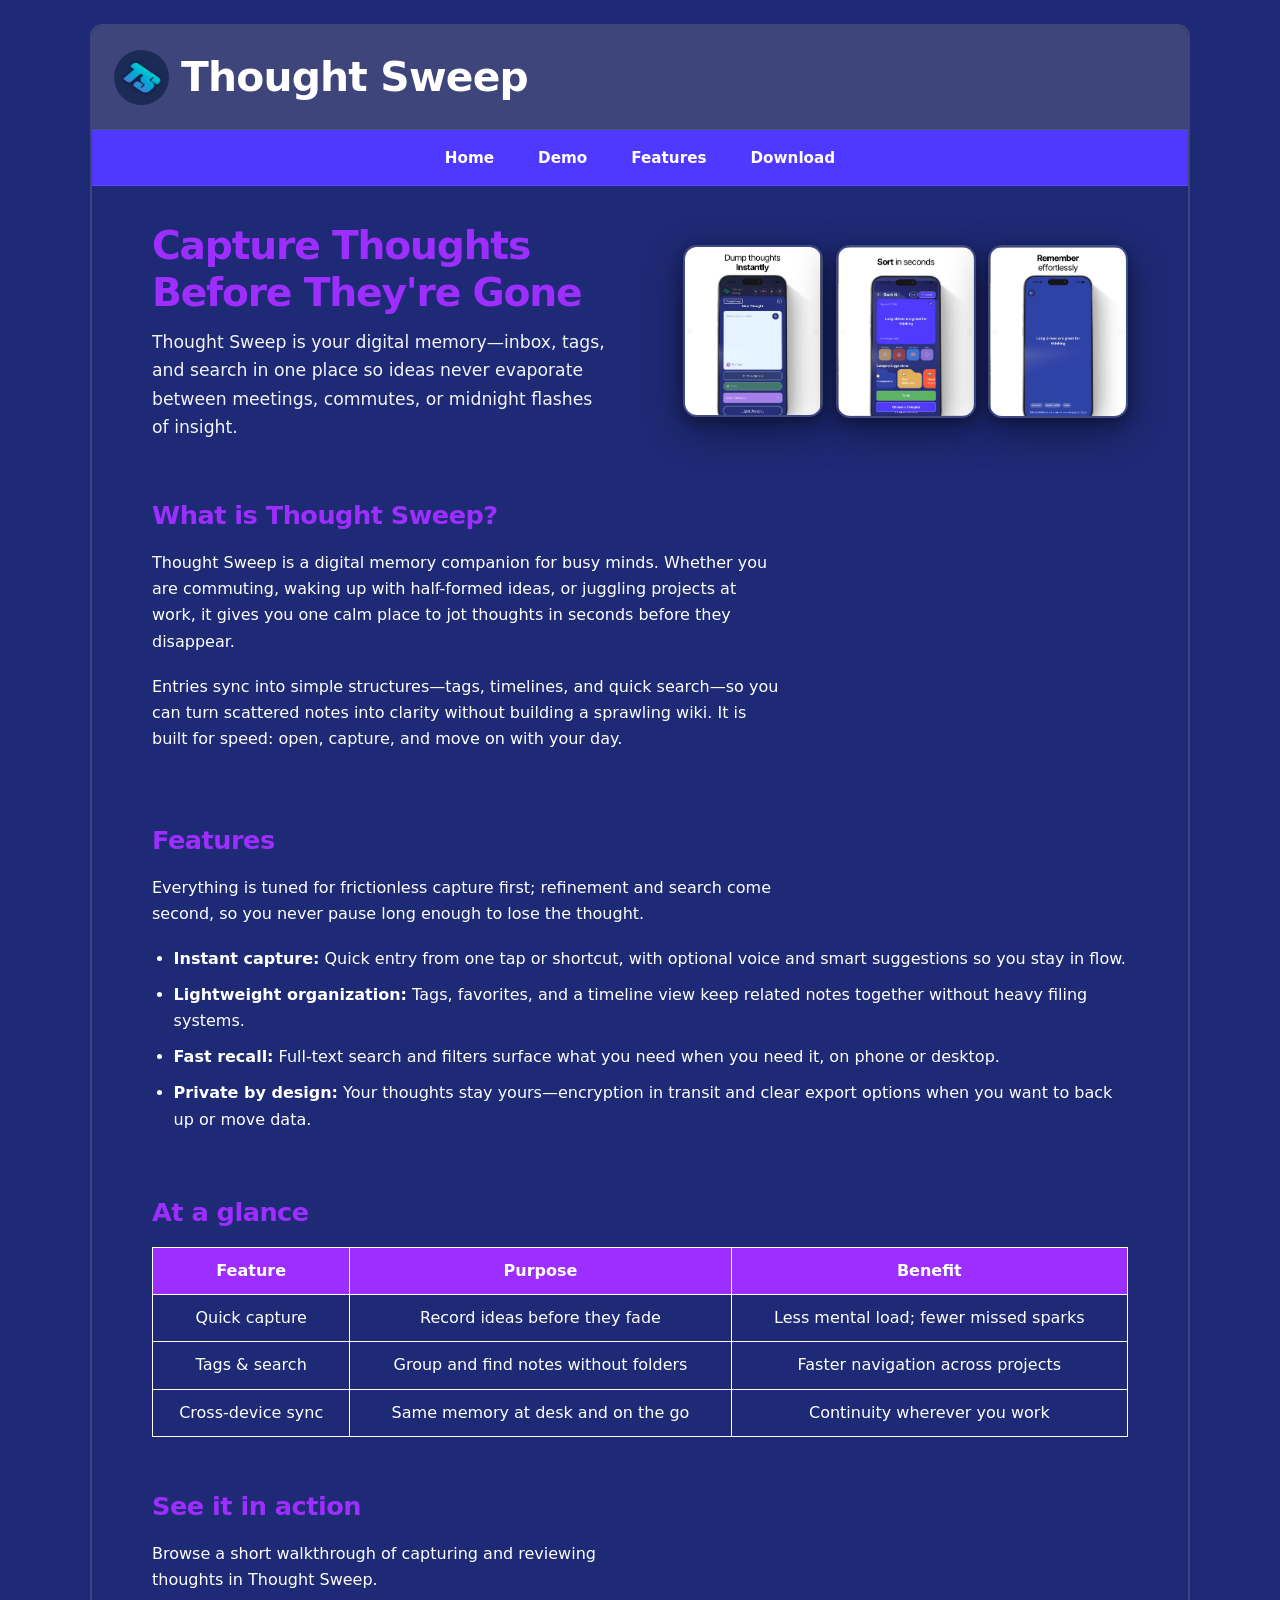
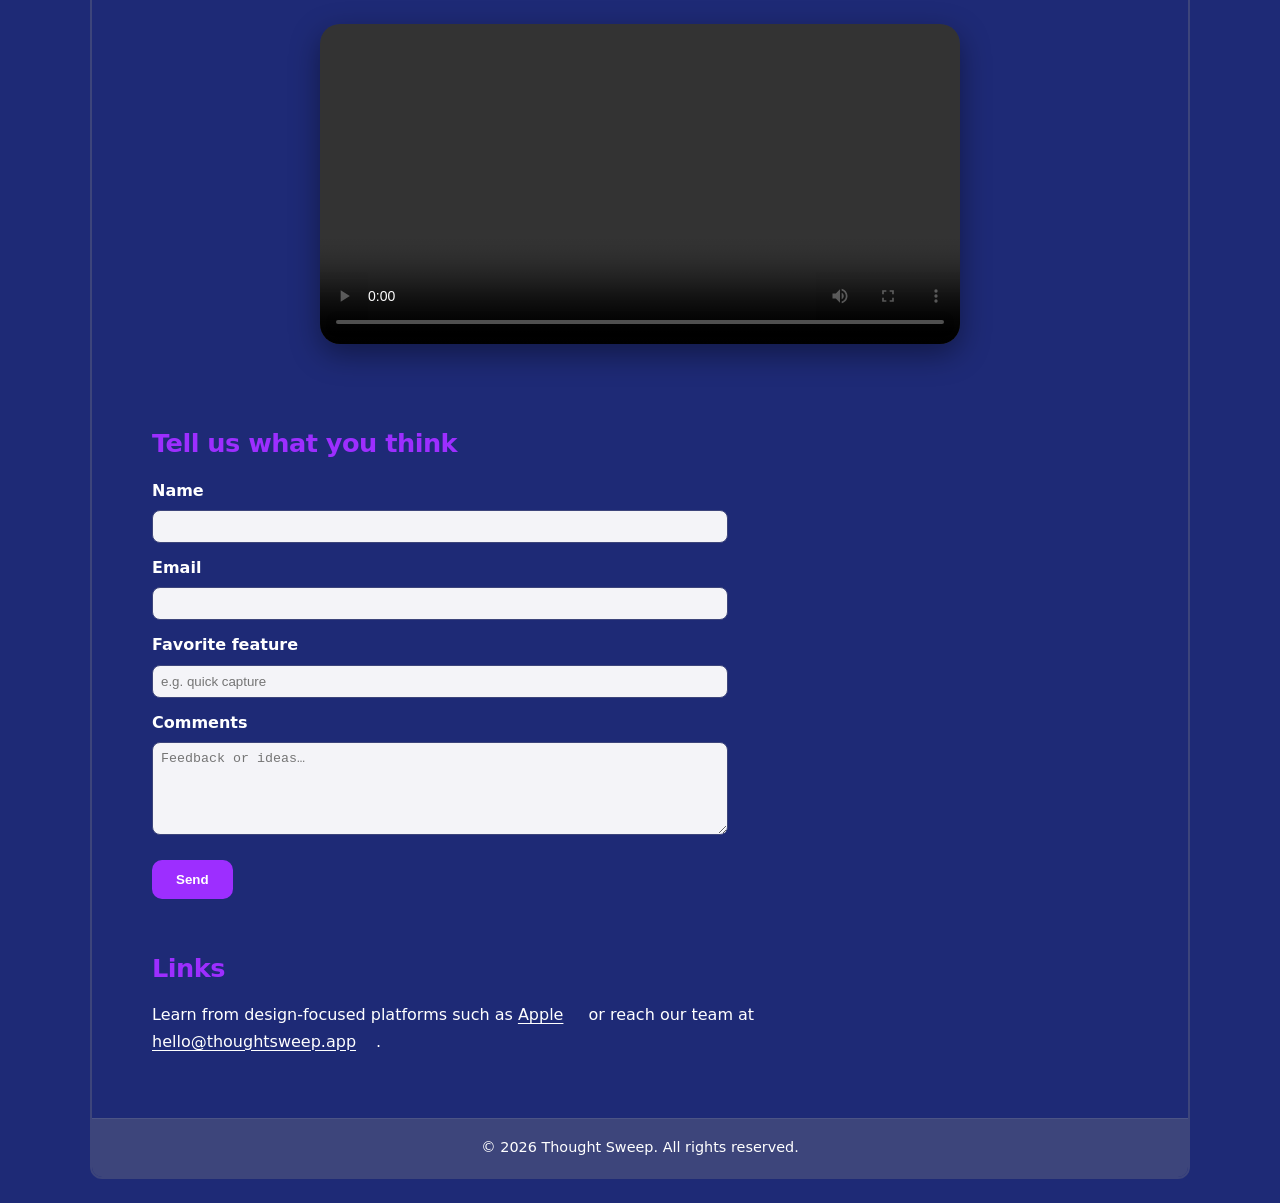
==== index.html @ 0a1fb521 "Initial commit: Thought Sweep landing page Made-with: Cursor" ====
<!DOCTYPE html>
<html lang="en">
<head>
  <meta charset="UTF-8" />
  <meta name="viewport" content="width=device-width, initial-scale=1.0" />
  <title>Thought Sweep | Digital Memory</title>
  <link rel="stylesheet" href="styles.css" />
</head>
<body>
  <div id="wrapper">
    <header>
      <div class="logo-title">
        <img src="logo.png" alt="Thought Sweep Logo" class="logo">
        <h1>Thought Sweep</h1>
      </div>
    </header>

    <nav aria-label="Primary">
      <ul>
        <li><a href="#">Home</a></li>
        <li><a href="#">Demo</a></li>
        <li><a href="#">Features</a></li>
        <li><a href="#">Download</a></li>
      </ul>
    </nav>

    <main class="main-content">
      <section class="hero" id="hero" aria-labelledby="hero-heading">
        <div class="hero-inner">
          <div class="hero-copy">
            <h2 id="hero-heading" class="hero-headline">Capture Thoughts Before They're Gone</h2>
            <p class="hero-lede">
              Thought Sweep is your digital memory—inbox, tags, and search in one place so ideas
              never evaporate between meetings, commutes, or midnight flashes of insight.
            </p>
          </div>
          <div class="hero-visual">
            <div class="screenshot-gallery">
              <img
                class="screenshot"
                src="hero-shot-1.png"
                alt="Thought Sweep screen showing quick thought capture"
              />
              <img
                class="screenshot"
                src="hero-shot-2.png"
                alt="Thought Sweep screen showing sorting and categories"
              />
              <img
                class="screenshot"
                src="hero-shot-3.png"
                alt="Thought Sweep screen showing saved thought view"
              />
            </div>
          </div>
        </div>
      </section>

      <section id="intro" aria-labelledby="intro-heading">
        <h2 id="intro-heading">What is Thought Sweep?</h2>
        <p>
          Thought Sweep is a digital memory companion for busy minds. Whether you are commuting,
          waking up with half-formed ideas, or juggling projects at work, it gives you one calm
          place to jot thoughts in seconds before they disappear.
        </p>
        <p>
          Entries sync into simple structures—tags, timelines, and quick search—so you can turn
          scattered notes into clarity without building a sprawling wiki. It is built for speed:
          open, capture, and move on with your day.
        </p>
      </section>

      <section id="features" aria-labelledby="features-heading">
        <h2 id="features-heading">Features</h2>
        <p>
          Everything is tuned for frictionless capture first; refinement and search come second, so
          you never pause long enough to lose the thought.
        </p>
        <ul>
          <li>
            <strong>Instant capture:</strong> Quick entry from one tap or shortcut, with optional voice
            and smart suggestions so you stay in flow.
          </li>
          <li>
            <strong>Lightweight organization:</strong> Tags, favorites, and a timeline view keep
            related notes together without heavy filing systems.
          </li>
          <li>
            <strong>Fast recall:</strong> Full-text search and filters surface what you need when you
            need it, on phone or desktop.
          </li>
          <li>
            <strong>Private by design:</strong> Your thoughts stay yours—encryption in transit and
            clear export options when you want to back up or move data.
          </li>
        </ul>
      </section>

      <section id="compare" aria-labelledby="compare-heading">
        <h2 id="compare-heading">At a glance</h2>
        <table>
          <thead>
            <tr>
              <th scope="col">Feature</th>
              <th scope="col">Purpose</th>
              <th scope="col">Benefit</th>
            </tr>
          </thead>
          <tbody>
            <tr>
              <td>Quick capture</td>
              <td>Record ideas before they fade</td>
              <td>Less mental load; fewer missed sparks</td>
            </tr>
            <tr>
              <td>Tags &amp; search</td>
              <td>Group and find notes without folders</td>
              <td>Faster navigation across projects</td>
            </tr>
            <tr>
              <td>Cross-device sync</td>
              <td>Same memory at desk and on the go</td>
              <td>Continuity wherever you work</td>
            </tr>
          </tbody>
        </table>
      </section>

      <section id="demo-video" aria-labelledby="video-heading">
        <h2 id="video-heading">See it in action</h2>
        <p>Browse a short walkthrough of capturing and reviewing thoughts in Thought Sweep.</p>
        <video controls class="video">
          <source src="ts-demo.mp4" type="video/mp4">
          Your browser does not support the video tag.
        </video>
      </section>

      <section id="contact" aria-labelledby="contact-heading">
        <h2 id="contact-heading">Tell us what you think</h2>
        <form action="#" method="get">
          <label for="name">Name</label>
          <input id="name" name="name" type="text" autocomplete="name" required />

          <label for="email">Email</label>
          <input id="email" name="email" type="email" autocomplete="email" required />

          <label for="favorite-feature">Favorite feature</label>
          <input
            id="favorite-feature"
            name="favorite_feature"
            type="text"
            placeholder="e.g. quick capture"
            required
          />

          <label for="comments">Comments</label>
          <textarea id="comments" name="comments" rows="5" placeholder="Feedback or ideas…"></textarea>

          <button type="submit">Send</button>
        </form>
      </section>

      <section id="links" aria-labelledby="links-heading">
        <h2 id="links-heading">Links</h2>
        <p class="external-links">
          Learn from design-focused platforms such as
          <a href="https://www.apple.com" rel="noopener noreferrer">Apple</a>
          or reach our team at
          <a href="mailto:hello@thoughtsweep.app">hello@thoughtsweep.app</a>.
        </p>
      </section>
    </main>

    <footer>
      <p>&copy; 2026 Thought Sweep. All rights reserved.</p>
    </footer>
  </div>
</body>
</html>
---- styles.css ----
* {
  box-sizing: border-box;
}

:root {
  --text: #ffffff;
  --background: #1e2a76;
  --primary: #9d2eff;
  --secondary: #3d457b;
  --accent: #4f38ff;
}

body {
  margin: 0;
  font-family: system-ui, -apple-system, "Segoe UI", Arial, sans-serif;
  background-color: var(--background);
  color: var(--text);
  line-height: 1.65;
}

#wrapper {
  width: min(92%, 1100px);
  margin: 24px auto;
  border: 2px solid var(--secondary);
  padding: 0;
  background-color: var(--background);
  border-radius: 12px;
  overflow: hidden;
}

header {
  background-color: var(--secondary);
  padding: 18px 22px;
  display: flex;
  flex-direction: row;
  align-items: center;
  justify-content: flex-start;
  border-bottom: 1px solid rgba(255, 255, 255, 0.08);
}

.header-brand {
  display: flex;
  flex-direction: row;
  align-items: center;
  gap: 1rem;
}

.logo-title {
  display: flex;
  align-items: center;
  justify-content: center;
  gap: 12px;
}

.logo {
  width: 55px;
  height: 55px;
  border-radius: 50%;
  object-fit: cover;
}

header h1 {
  margin: 0;
  font-size: clamp(2rem, 4.8vw, 2.55rem);
  font-weight: 700;
  letter-spacing: -0.02em;
  color: white;
}

nav {
  background-color: var(--accent);
  padding: 14px 16px;
  border-bottom: 1px solid rgba(255, 255, 255, 0.08);
}

nav ul {
  list-style: none;
  margin: 0;
  padding: 0;
  display: flex;
  flex-wrap: wrap;
  justify-content: center;
  gap: 0.5rem 1.25rem;
}

nav a {
  color: var(--text);
  margin: 0 4px;
  text-decoration: none;
  font-weight: 600;
  font-size: 0.95rem;
  padding: 0.35rem 0.5rem;
  border-radius: 6px;
  transition: color 0.2s ease, background-color 0.2s ease;
}

nav a:hover,
nav a:focus-visible {
  color: var(--primary);
  background-color: rgba(0, 0, 0, 0.15);
  text-decoration: none;
}

nav a:focus-visible {
  outline: 2px solid var(--primary);
  outline-offset: 2px;
}

.main-content {
  max-width: min(100%, 1040px);
  margin: 0 auto;
  padding: 2.25rem clamp(1rem, 4vw, 2rem) 2.75rem;
  display: flex;
  flex-direction: column;
  gap: 3rem;
  border: none;
}

main section h2 {
  margin-top: 0;
  margin-bottom: 0.85rem;
  font-size: clamp(1.35rem, 3vw, 1.6rem);
  letter-spacing: -0.02em;
}

h1,
h2 {
  color: var(--primary);
}

p {
  margin: 0 0 1.15rem;
  max-width: 62ch;
}

ul:not(nav ul) {
  margin: 0.25rem 0 0;
  padding-left: 1.35rem;
}

ul:not(nav ul) li {
  margin-bottom: 0.6rem;
}

.hero {
  padding-bottom: 0.25rem;
}

.hero-inner {
  display: grid;
  grid-template-columns: 1fr;
  gap: 2rem;
  align-items: center;
}

@media (min-width: 900px) {
  .hero-inner {
    grid-template-columns: minmax(0, 1.05fr) minmax(0, 0.95fr);
    gap: 2.5rem;
  }
}

.hero-headline {
  margin: 0 0 0.75rem;
  font-size: clamp(1.85rem, 4.5vw, 2.45rem);
  line-height: 1.2;
  color: var(--primary);
  font-weight: 700;
  letter-spacing: -0.03em;
}

.hero-lede {
  margin: 0;
  font-size: 1.08rem;
  opacity: 0.95;
  max-width: 42ch;
}

.hero-visual {
  display: flex;
  justify-content: center;
  align-items: center;
}

.screenshot-gallery {
  display: grid;
  grid-template-columns: repeat(3, minmax(0, 1fr));
  gap: 0.8rem;
  width: 100%;
}

img.screenshot {
  width: 100%;
  max-width: 220px;
  height: auto;
  display: block;
  margin: 0 auto;
  border-radius: 14px;
  border: 2px solid rgba(255, 255, 255, 0.15);
  box-shadow:
    0 12px 40px rgba(0, 0, 0, 0.45),
    0 4px 12px rgba(0, 0, 0, 0.28);
  transition: transform 0.25s ease, box-shadow 0.25s ease;
}

img.screenshot:hover {
  transform: scale(1.02);
  box-shadow:
    0 18px 48px rgba(0, 0, 0, 0.5),
    0 8px 20px rgba(0, 0, 0, 0.32);
}

.video {
  width: 100%;
  max-width: 640px;
  display: block;
  margin: 30px auto;
  border-radius: 20px;
  box-shadow: 0 10px 30px rgba(0,0,0,0.4);
}

#demo-video p {
  max-width: 50ch;
}

table {
  width: 100%;
  border-collapse: collapse;
  margin-top: 12px;
}

th,
td {
  border: 1px solid var(--text);
  padding: 10px;
  text-align: center;
}

th {
  background-color: var(--primary);
}

form {
  margin-top: 12px;
  max-width: 36rem;
}

label {
  display: block;
  margin-top: 0.75rem;
  font-weight: bold;
}

input,
textarea {
  width: 100%;
  padding: 8px;
  margin: 6px 0 0;
  border-radius: 8px;
  border: 1px solid var(--secondary);
  background: rgba(255, 255, 255, 0.95);
  color: #1a1a1a;
}

button[type="submit"] {
  margin-top: 1rem;
  padding: 12px 24px;
  font-weight: bold;
  cursor: pointer;
  border-radius: 10px;
  border: none;
  background-color: var(--primary);
  color: var(--text);
  transition: filter 0.2s ease, transform 0.15s ease;
}

button[type="submit"]:hover {
  filter: brightness(1.1);
}

button[type="submit"]:active {
  transform: scale(0.98);
}

.external-links {
  margin-top: 0.5rem;
}

.external-links a {
  color: var(--text);
  margin-right: 1.25rem;
  text-decoration: underline;
  text-underline-offset: 3px;
  transition: color 0.2s ease;
}

.external-links a:hover {
  color: var(--primary);
}

footer {
  background-color: var(--secondary);
  text-align: center;
  padding: 1.1rem 16px;
  margin-top: 0;
  border-top: 1px solid rgba(255, 255, 255, 0.08);
  font-size: 0.9rem;
}

footer p {
  margin: 0;
  max-width: none;
}

@media (max-width: 768px) {
  nav ul {
    flex-direction: column;
    align-items: center;
  }

  .hero-inner {
    gap: 1.5rem;
  }

  .screenshot-gallery {
    grid-template-columns: 1fr;
  }

  img.screenshot {
    max-width: 320px;
  }
}
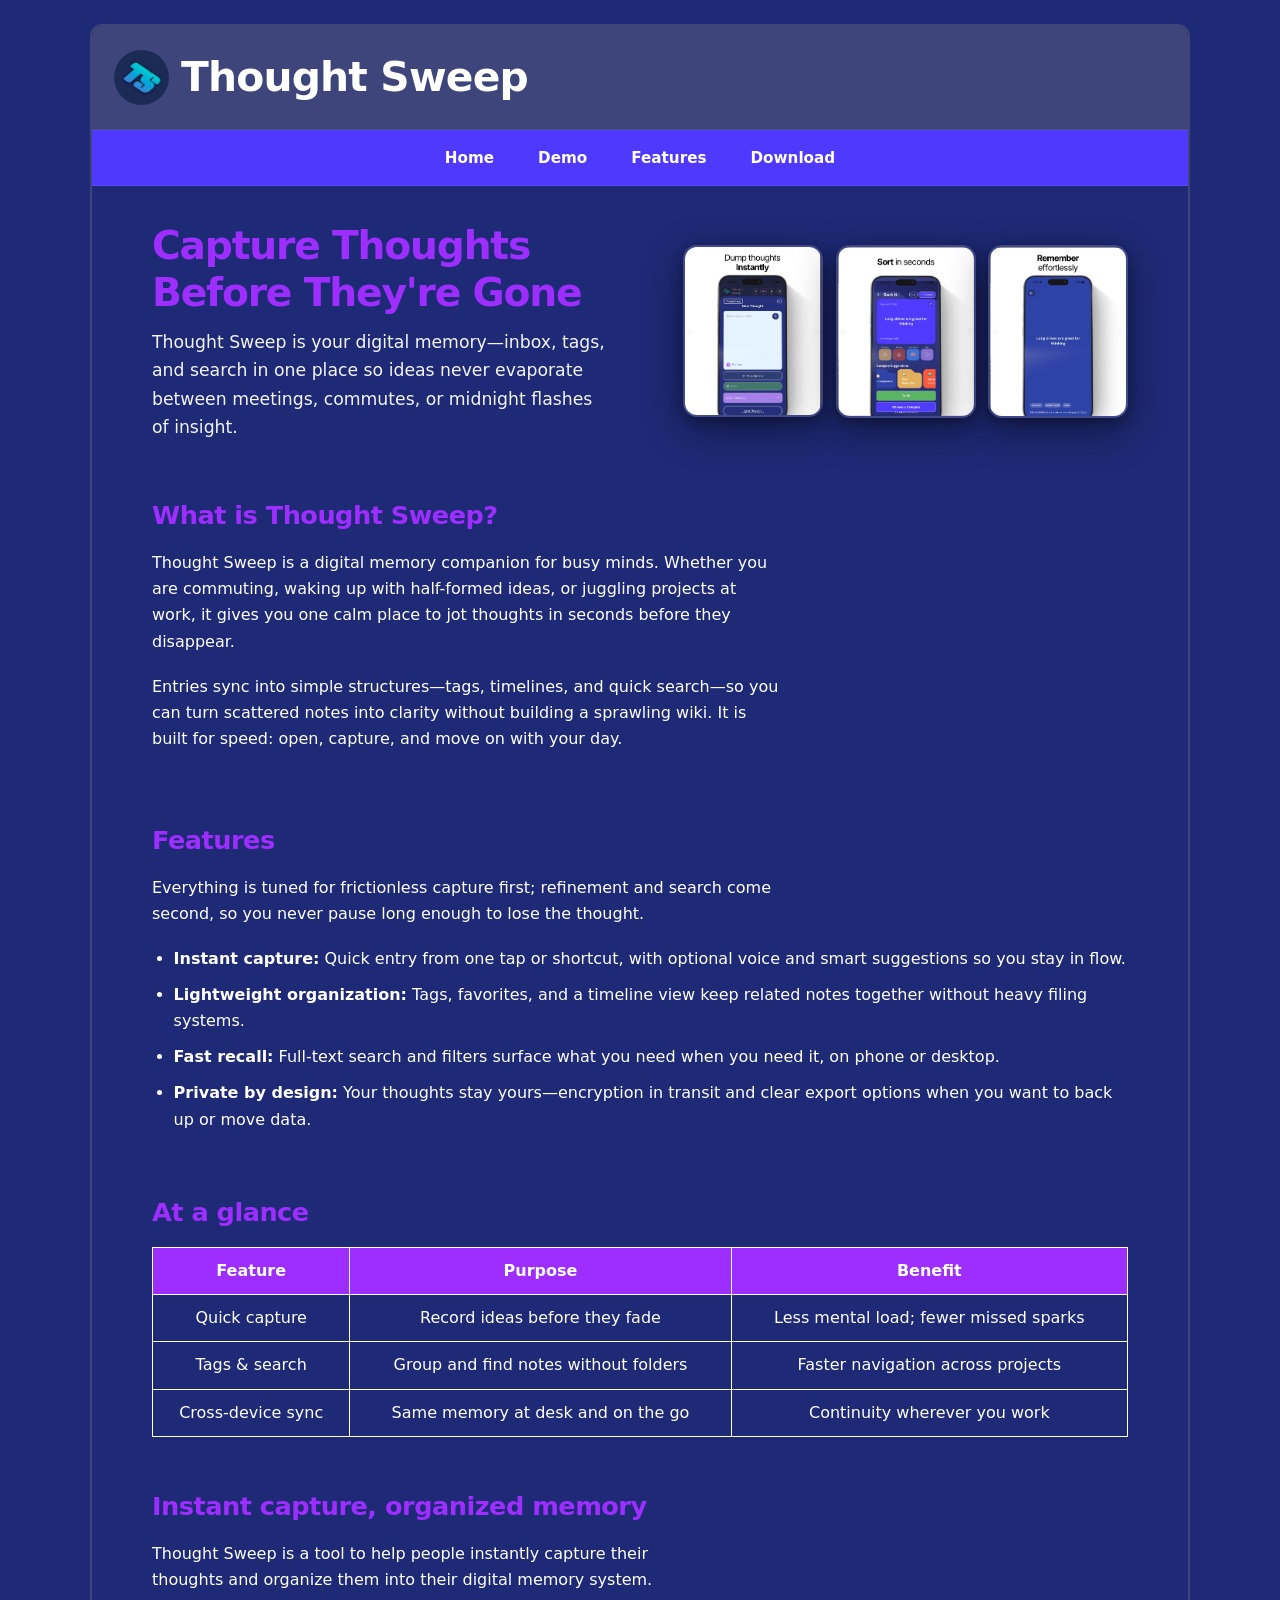
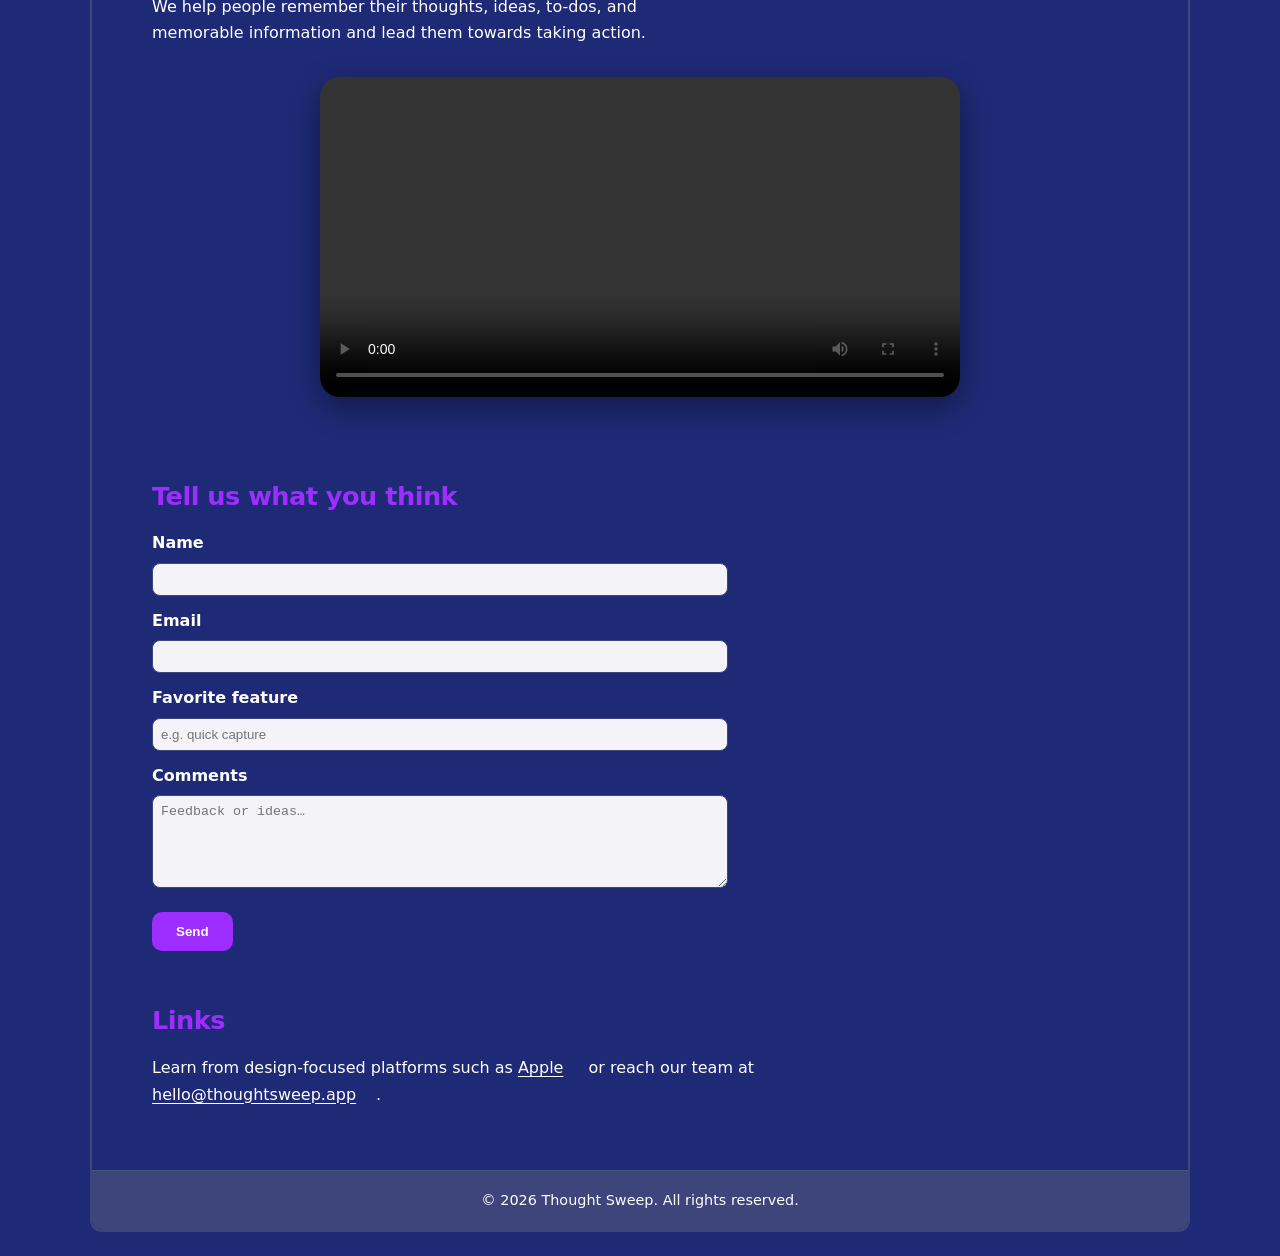
==== commit fff752e1: "Update site pages, styles, demo video, Cursor rules, and gitignore. Adds expanded Demo and Features " ====
--- a/index.html
+++ b/index.html
@@ -3,6 +3,10 @@
 <head>
   <meta charset="UTF-8" />
   <meta name="viewport" content="width=device-width, initial-scale=1.0" />
+  <meta
+    name="description"
+    content="Thought Sweep is a digital memory app: quick capture, tags, search, and privacy-minded sync—plus a demo video, comparison table, and feedback form."
+  />
   <title>Thought Sweep | Digital Memory</title>
   <link rel="stylesheet" href="styles.css" />
 </head>
@@ -17,10 +21,10 @@
 
     <nav aria-label="Primary">
       <ul>
-        <li><a href="#">Home</a></li>
-        <li><a href="#">Demo</a></li>
-        <li><a href="#">Features</a></li>
-        <li><a href="#">Download</a></li>
+        <li><a href="index.html">Home</a></li>
+        <li><a href="demo.html">Demo</a></li>
+        <li><a href="features.html">Features</a></li>
+        <li><a href="download.html">Download</a></li>
       </ul>
     </nav>
 
@@ -127,8 +131,13 @@
       </section>
 
       <section id="demo-video" aria-labelledby="video-heading">
-        <h2 id="video-heading">See it in action</h2>
-        <p>Browse a short walkthrough of capturing and reviewing thoughts in Thought Sweep.</p>
+        <h2 id="video-heading">Instant capture, organized memory</h2>
+        <p>
+          Thought Sweep is a tool to help people instantly capture their thoughts and organize them
+          into their digital memory system. We help people remember their thoughts, ideas, to-dos,
+          and memorable information and lead them towards taking action.
+        </p>
+        <!-- ts-demo.mp4: remuxed from "TS Demo Square.mov" (H.264) for broad browser support -->
         <video controls class="video">
           <source src="ts-demo.mp4" type="video/mp4">
           Your browser does not support the video tag.
--- a/styles.css
+++ b/styles.css
@@ -26,6 +26,85 @@
   background-color: var(--background);
   border-radius: 12px;
   overflow: hidden;
+}
+
+#wrapper.wrapper-features {
+  display: flex;
+  flex-direction: column;
+  min-height: calc(100vh - 48px);
+}
+
+#wrapper.wrapper-features .onboarding-page {
+  flex: 1 1 auto;
+  min-height: 0;
+  justify-content: flex-start;
+  align-items: stretch;
+  padding-top: 1rem;
+  padding-bottom: 1rem;
+  gap: 1.5rem;
+}
+
+.features-editorial {
+  width: min(100%, 720px);
+  margin: 0 auto;
+  padding: 0 clamp(1rem, 4vw, 1.5rem);
+  text-align: left;
+}
+
+.features-editorial section + section {
+  margin-top: 2rem;
+}
+
+.features-editorial a {
+  color: #d4c4ff;
+  text-decoration: underline;
+  text-underline-offset: 3px;
+}
+
+.features-editorial a:hover {
+  color: var(--primary);
+}
+
+.features-summary-lede {
+  margin-bottom: 0.35rem;
+}
+
+dl.features-summary-dl {
+  margin: 0.75rem 0 0;
+}
+
+dl.features-summary-dl dt {
+  margin-top: 1rem;
+  font-weight: 700;
+  color: var(--primary);
+  font-size: 1.05rem;
+}
+
+dl.features-summary-dl dt:first-child {
+  margin-top: 0.35rem;
+}
+
+dl.features-summary-dl dd {
+  margin: 0.4rem 0 0;
+  padding: 0;
+  max-width: 65ch;
+  color: rgba(255, 255, 255, 0.94);
+}
+
+.features-carousel-area {
+  position: relative;
+  flex: 1 1 auto;
+  display: flex;
+  flex-direction: column;
+  align-items: center;
+  justify-content: flex-start;
+  width: 100%;
+  padding: 2.5rem 1.2rem 1.25rem;
+  min-height: 280px;
+}
+
+#wrapper.wrapper-features .features-carousel-area .onboarding-skip {
+  top: 0.45rem;
 }
 
 header {
@@ -298,6 +377,427 @@
   color: var(--primary);
 }
 
+.download-hero {
+  text-align: center;
+}
+
+.download-hero p {
+  margin-left: auto;
+  margin-right: auto;
+}
+
+.download-image {
+  width: 100%;
+  max-width: 420px;
+  display: block;
+  margin: 1rem auto 0;
+  border-radius: 16px;
+  border: 2px solid rgba(255, 255, 255, 0.15);
+  box-shadow:
+    0 12px 40px rgba(0, 0, 0, 0.45),
+    0 4px 12px rgba(0, 0, 0, 0.28);
+}
+
+.download-btn {
+  display: inline-block;
+  margin-top: 20px;
+  padding: 14px 28px;
+  background-color: var(--primary);
+  color: white;
+  text-decoration: none;
+  border-radius: 12px;
+  font-weight: bold;
+  transition: transform 0.15s ease, filter 0.2s ease;
+}
+
+.download-btn:hover {
+  filter: brightness(1.1);
+  transform: translateY(-2px);
+}
+
+.demo-intro {
+  max-width: 52rem;
+  margin: 0 auto;
+}
+
+.demo-intro-figure {
+  margin: 1.25rem 0 0;
+  padding: 0;
+}
+
+.demo-intro-image {
+  width: 100%;
+  max-width: 640px;
+  height: auto;
+  display: block;
+  margin: 0 auto;
+  border-radius: 16px;
+  border: 2px solid rgba(255, 255, 255, 0.15);
+  box-shadow:
+    0 12px 40px rgba(0, 0, 0, 0.45),
+    0 4px 12px rgba(0, 0, 0, 0.28);
+}
+
+.demo-intro-caption {
+  margin: 0.65rem auto 0;
+  max-width: 52ch;
+  font-size: 0.92rem;
+  color: rgba(255, 255, 255, 0.88);
+  text-align: center;
+}
+
+.demo-howto ol {
+  margin: 0.5rem 0 0;
+  padding-left: 1.35rem;
+  max-width: 62ch;
+}
+
+.demo-howto li {
+  margin-bottom: 0.55rem;
+}
+
+.demo-faq a {
+  color: #d4c4ff;
+  text-decoration: underline;
+  text-underline-offset: 3px;
+}
+
+.demo-faq a:hover {
+  color: var(--primary);
+}
+
+.demo-faq h3 {
+  margin: 1.15rem 0 0.35rem;
+  font-size: 1.08rem;
+  font-weight: 600;
+  color: rgba(255, 255, 255, 0.98);
+}
+
+.demo-faq h3:first-of-type {
+  margin-top: 0.6rem;
+}
+
+.demo-app {
+  width: min(100%, 760px);
+  margin: 0 auto;
+  background: linear-gradient(180deg, #1a266f 0%, #121f62 100%);
+  border: 2px solid rgba(255, 255, 255, 0.12);
+  border-radius: 24px;
+  padding: clamp(1rem, 3vw, 1.5rem);
+}
+
+.save-screen,
+.suggestion-screen,
+.categories-screen {
+  color: var(--text);
+}
+
+.demo-app h2 {
+  margin-bottom: 0.45rem;
+  color: #ffffff;
+}
+
+.demo-app h3 {
+  margin: 0.8rem 0 0.6rem;
+  color: #ffffff;
+}
+
+.thought-input-wrap {
+  position: relative;
+  margin-top: 0.85rem;
+}
+
+.thought-input {
+  width: 100%;
+  min-height: 220px;
+  border: 2px solid rgba(255, 255, 255, 0.22);
+  border-radius: 22px;
+  background: #d8e7f5;
+  color: #1f2b4f;
+  padding: 1.1rem 3.5rem 1.1rem 1rem;
+  font-size: 1rem;
+  resize: vertical;
+}
+
+.mic-circle {
+  position: absolute;
+  top: 16px;
+  right: 14px;
+  width: 38px;
+  height: 38px;
+  border-radius: 50%;
+  background: #2f4ca8;
+  color: #ffffff;
+  display: flex;
+  align-items: center;
+  justify-content: center;
+  font-size: 1rem;
+}
+
+.save-thought-btn {
+  margin-top: 0.95rem;
+  padding: 0.85rem 1.2rem;
+  width: 100%;
+  max-width: 320px;
+  border-radius: 999px;
+  border: 2px solid rgba(255, 255, 255, 0.55);
+  background: transparent;
+  color: #ffffff;
+  font-weight: 700;
+  cursor: pointer;
+}
+
+.save-thought-btn:hover {
+  background: rgba(255, 255, 255, 0.08);
+}
+
+.loading-message {
+  margin-top: 0.85rem;
+  color: #d9e3ff;
+  font-weight: 600;
+}
+
+.dot-anim span {
+  display: inline-block;
+  animation: demoDots 1.2s infinite;
+}
+
+.dot-anim span:nth-child(2) {
+  animation-delay: 0.2s;
+}
+
+.dot-anim span:nth-child(3) {
+  animation-delay: 0.4s;
+}
+
+@keyframes demoDots {
+  0%,
+  80%,
+  100% {
+    opacity: 0.2;
+  }
+  40% {
+    opacity: 1;
+  }
+}
+
+.thought-card {
+  margin-top: 0.8rem;
+  padding: 1rem;
+  background: linear-gradient(135deg, #5b47ff, #6131d8);
+  border-radius: 18px;
+  box-shadow: 0 10px 26px rgba(0, 0, 0, 0.24);
+}
+
+.thought-date {
+  font-size: 0.85rem;
+  opacity: 0.9;
+  margin-bottom: 0.6rem;
+}
+
+.thought-pill {
+  display: inline-block;
+  margin-top: 0.65rem;
+  padding: 0.3rem 0.7rem;
+  border-radius: 999px;
+  background: rgba(255, 255, 255, 0.2);
+  font-size: 0.78rem;
+}
+
+.category-suggestions {
+  display: grid;
+  grid-template-columns: repeat(3, minmax(0, 1fr));
+  gap: 0.75rem;
+}
+
+.folder-grid {
+  display: grid;
+  grid-template-columns: repeat(auto-fit, minmax(180px, 1fr));
+  gap: 0.8rem;
+  margin-top: 0.7rem;
+}
+
+.folder-card {
+  border: none;
+  border-radius: 16px 16px 10px 10px;
+  padding: 0.9rem;
+  min-height: 78px;
+  display: flex;
+  align-items: flex-end;
+  font-weight: 700;
+  color: #ffffff;
+  text-align: left;
+  box-shadow: 0 7px 16px rgba(0, 0, 0, 0.2);
+}
+
+button.folder-card {
+  cursor: pointer;
+}
+
+button.folder-card:hover {
+  transform: translateY(-2px);
+}
+
+.folder-tone-1 {
+  background: linear-gradient(135deg, #4e5aff, #6f49f1);
+}
+
+.folder-tone-2 {
+  background: linear-gradient(135deg, #4caf77, #4c8e95);
+}
+
+.folder-tone-3 {
+  background: linear-gradient(135deg, #5f9dff, #4c64ff);
+}
+
+.folder-tone-4 {
+  background: linear-gradient(135deg, #9a74ec, #7f56d9);
+}
+
+.folder-tone-5 {
+  background: linear-gradient(135deg, #fd7e4b, #f25f72);
+}
+
+.folder-tone-6 {
+  background: linear-gradient(135deg, #e0a53a, #ca6e26);
+}
+
+.selected-folder {
+  border: 2px solid #ffffff;
+  box-shadow:
+    0 0 0 2px rgba(255, 255, 255, 0.2),
+    0 8px 24px rgba(0, 0, 0, 0.28);
+}
+
+.added-label {
+  display: inline-block;
+  margin-left: 0.5rem;
+  padding: 0.14rem 0.45rem;
+  border-radius: 999px;
+  background: rgba(255, 255, 255, 0.22);
+  font-size: 0.72rem;
+}
+
+.onboarding-page {
+  min-height: 100vh;
+  background: var(--background);
+  color: var(--text);
+  display: flex;
+  flex-direction: column;
+  align-items: center;
+  justify-content: center;
+  padding: 2rem 1.2rem 2.4rem;
+  position: relative;
+}
+
+.onboarding-slide {
+  display: none;
+  width: min(100%, 980px);
+  text-align: center;
+}
+
+.onboarding-slide.active {
+  display: block;
+}
+
+.onboarding-skip {
+  position: absolute;
+  right: 1.4rem;
+  top: 1.2rem;
+  color: #ffffff;
+  text-decoration: none;
+  font-weight: 600;
+}
+
+.onboarding-skip:hover {
+  color: var(--primary);
+}
+
+.onboarding-title {
+  margin: 0;
+  color: #ffffff;
+  font-size: clamp(2rem, 5.2vw, 3.2rem);
+  line-height: 1.1;
+}
+
+.onboarding-image-wrap {
+  position: relative;
+  width: fit-content;
+  margin: 1.15rem auto 0;
+}
+
+.onboarding-image-wrap::before {
+  content: "";
+  position: absolute;
+  width: 70%;
+  height: 70%;
+  border-radius: 999px;
+  background: rgba(157, 46, 255, 0.35);
+  filter: blur(32px);
+  top: 50%;
+  left: 50%;
+  transform: translate(-50%, -50%);
+  z-index: 0;
+}
+
+.onboarding-image {
+  position: relative;
+  z-index: 1;
+  width: min(100%, 350px);
+  max-height: 62vh;
+  object-fit: contain;
+  border-radius: 30px;
+  box-shadow: 0 18px 40px rgba(0, 0, 0, 0.4);
+}
+
+.onboarding-copy {
+  margin: 0.8rem auto 0;
+  max-width: 660px;
+  font-size: clamp(1.02rem, 2.1vw, 1.35rem);
+  color: rgba(255, 255, 255, 0.96);
+}
+
+.onboarding-next {
+  margin-top: 1.25rem;
+  padding: 0.9rem 2.5rem;
+  border-radius: 999px;
+  border: 2px solid rgba(255, 255, 255, 0.8);
+  background: transparent;
+  color: #ffffff;
+  font-size: 1.05rem;
+  font-weight: 700;
+  cursor: pointer;
+  min-width: 240px;
+  transition: transform 0.15s ease, filter 0.2s ease, background-color 0.2s ease;
+}
+
+.onboarding-next:hover {
+  filter: brightness(1.1);
+  transform: translateY(-2px);
+  background-color: rgba(255, 255, 255, 0.08);
+}
+
+.onboarding-dots {
+  display: flex;
+  gap: 0.5rem;
+  margin-top: 1rem;
+}
+
+.onboarding-dot {
+  width: 10px;
+  height: 10px;
+  border: none;
+  border-radius: 50%;
+  background: rgba(255, 255, 255, 0.35);
+  padding: 0;
+  cursor: pointer;
+}
+
+.onboarding-dot.active {
+  background: #ffffff;
+  transform: scale(1.2);
+}
+
 footer {
   background-color: var(--secondary);
   text-align: center;
@@ -329,4 +829,17 @@
   img.screenshot {
     max-width: 320px;
   }
-}
+
+  .category-suggestions {
+    grid-template-columns: 1fr;
+  }
+
+  .onboarding-image {
+    width: min(100%, 290px);
+    max-height: 52vh;
+  }
+
+  .onboarding-next {
+    min-width: 210px;
+  }
+}
